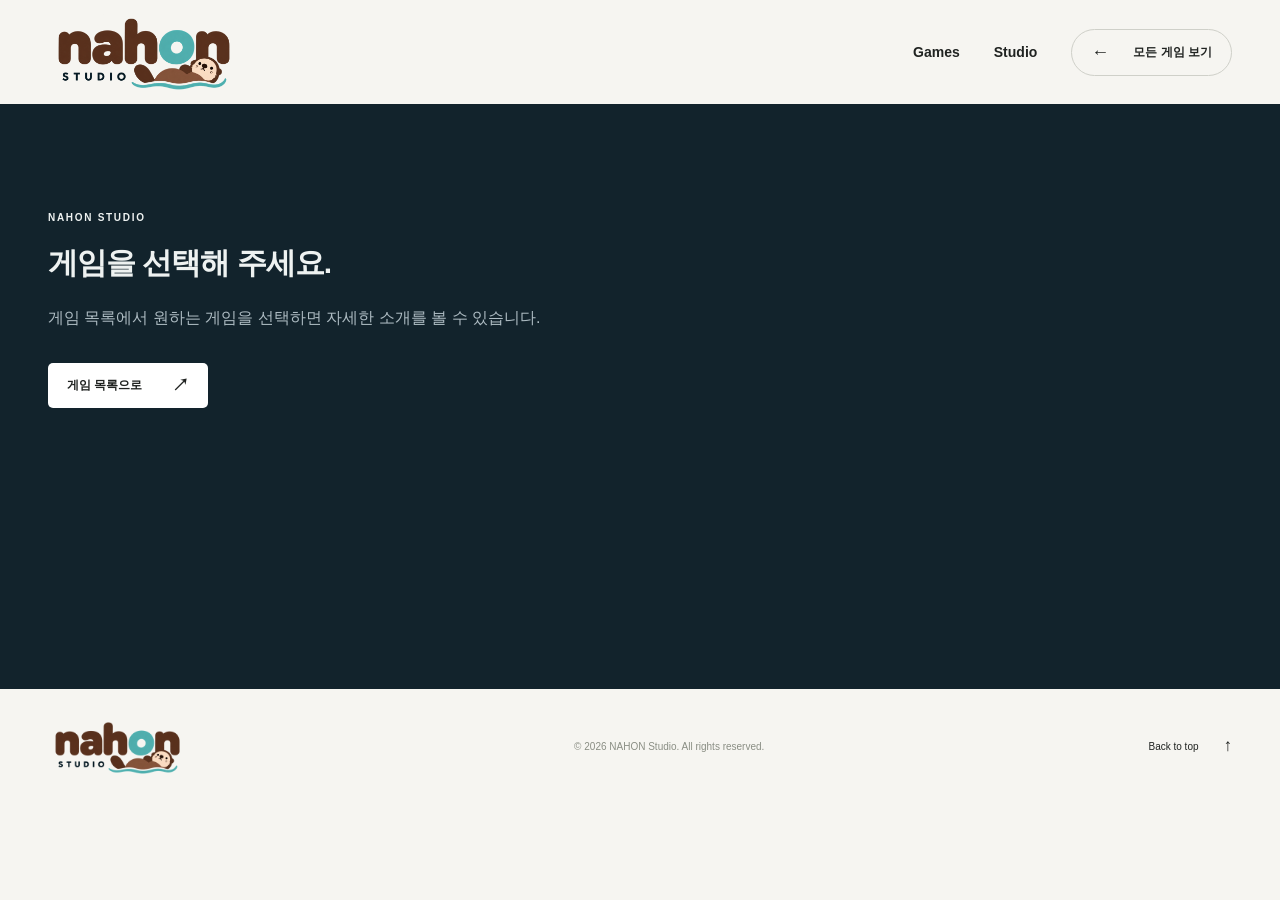
==== game.html @ 117a1206 "Add STOVE filter and color linked platform icons" ====
<!doctype html>
<html lang="ko">
<head>
  <meta charset="utf-8">
  <meta name="viewport" content="width=device-width, initial-scale=1">
  <meta name="theme-color" content="#12232c">
  <meta name="description" content="NAHON Studio 게임의 영상, 스크린샷과 자세한 소개를 만나보세요.">
  <meta property="og:type" content="website">
  <meta property="og:title" content="게임 소개 — NAHON Studio">
  <meta property="og:description" content="새로운 세계를 조금 더 가까이. NAHON Studio의 게임 이야기.">
  <title>게임 소개 — NAHON Studio</title>
  <link rel="icon" type="image/png" sizes="32x32" href="./assets/favicon-32.png">
  <link rel="icon" href="./assets/favicon.ico" sizes="any">
  <link rel="apple-touch-icon" sizes="180x180" href="./assets/apple-touch-icon.png">
  <link rel="stylesheet" href="./styles.css?v=e65cc29e">
  <link rel="stylesheet" href="./game.css">
  <script src="./shared.js?v=30408954" defer></script>
  <script src="./game.js" defer></script>
</head>
<body class="detail-page">
  <a class="skip-link" href="#game-content">게임 상세 소개로 건너뛰기</a>
  <header class="site-header wrap">
    <a class="brand" href="./index.html" aria-label="NAHON Studio 홈">
      <picture>
        <source srcset="./assets/nahon-a1-light.webp" type="image/webp">
        <img class="brand-logo" src="./assets/nahon-a1-light.png" alt="NAHON STUDIO" width="768" height="296" fetchpriority="high">
      </picture>
    </a>
    <nav aria-label="메인 메뉴"><a class="nav-link" href="./index.html#games">Games</a><a class="nav-link" href="./index.html#studio">Studio</a><a class="nav-explore" href="./index.html#games"><span aria-hidden="true">←</span> 모든 게임 보기</a></nav>
  </header>
  <main id="game-content" class="detail-main" aria-busy="true">
    <div class="wrap detail-loading" role="status">게임 이야기를 불러오는 중입니다.</div>
  </main>
  <noscript><p class="wrap content-error">게임 상세 소개를 보려면 JavaScript를 활성화해 주세요. <a href="./index.html">홈으로 돌아가기</a></p></noscript>
  <footer class="site-footer wrap">
    <a class="footer-brand" href="./index.html" aria-label="NAHON Studio 홈">
      <picture>
        <source srcset="./assets/nahon-a1-light.webp" type="image/webp">
        <img class="brand-logo" src="./assets/nahon-a1-light.png" alt="NAHON STUDIO" width="768" height="296" loading="lazy" decoding="async">
      </picture>
    </a>
    <p>© <span id="year">2026</span> NAHON Studio. All rights reserved.</p>
    <a class="back-top" href="#">Back to top <span aria-hidden="true">↑</span></a>
  </footer>
  <dialog id="lightbox" class="gallery" aria-labelledby="lightbox-title">
    <div class="gallery-top"><div><span class="eyebrow">SCREENSHOTS</span><h2 id="lightbox-title">게임 스크린샷</h2></div><button id="lightbox-close" class="round-button" type="button" aria-label="스크린샷 확대 닫기">✕</button></div>
    <div class="gallery-image-wrap"><img id="lightbox-image" alt=""></div>
    <div class="gallery-bottom"><p id="lightbox-caption"></p><div class="gallery-navigation"><button id="lightbox-prev" class="round-button" type="button" aria-label="이전 확대 이미지">←</button><span id="lightbox-count" aria-live="polite"></span><button id="lightbox-next" class="round-button" type="button" aria-label="다음 확대 이미지">→</button></div></div>
  </dialog>
</body>
</html>
---- styles.css ----
@charset "UTF-8";
:root {
  --paper:#f6f5f1;
  --ink:#202321;
  --muted:#747771;
  --orange:#e8562d;
  --line:#dedfd8;
  --font:Arial,"Apple SD Gothic Neo","Noto Sans KR","Malgun Gothic",sans-serif;
}

* {
  box-sizing:border-box;
}

html {
  scroll-behavior:smooth;
  scroll-padding-top:30px;
}

body {
  margin:0;
  background:var(--paper);
  color:var(--ink);
  font-family:var(--font);
  -webkit-font-smoothing:antialiased;
}

button,a {
  -webkit-tap-highlight-color:transparent;
}

button {
  font:inherit;
}

button,a {
  touch-action:manipulation;
}

a {
  color:inherit;
  text-decoration:none;
}

button {
  cursor:pointer;
}

button:disabled {
  cursor:default;
}

img {
  display:block;
  max-width:100%;
}

button:focus-visible,a:focus-visible,[tabindex]:focus-visible {
  outline:3px solid var(--orange);
  outline-offset:5px;
}

button:disabled {
  opacity:.4;
}

[hidden] {
  display:none!important;
}

.wrap {
  width:calc(100% - 96px);
  max-width:1440px;
  margin-inline:auto;
}

.sr-only {
  position:absolute;
  width:1px;
  height:1px;
  overflow:hidden;
  clip:rect(0,0,0,0);
  white-space:nowrap;
}

.skip-link {
  position:fixed;
  z-index:100;
  top:12px;
  left:12px;
  padding:12px;
  background:var(--ink);
  color:white;
  transform:translateY(-160%);
}

.skip-link:focus {
  transform:translateY(0);
}

.site-header {
  height:104px;
  display:flex;
  align-items:center;
  justify-content:space-between;
  border-bottom:1px solid var(--line);
}

.brand {
  display:inline-flex;
  align-items:center;
  flex-shrink:0;
}

.brand-logo {
  width:196px;
  height:auto;
}

.site-header nav {
  display:flex;
  align-items:center;
  gap:34px;
  font-size:14px;
  font-weight:600;
}

.nav-link {
  padding:12px 0;
}

.nav-link:hover {
  color:var(--orange);
}

.nav-explore {
  border:1px solid #cfd0c9;
  border-radius:30px;
  padding:12px 19px;
  display:flex;
  align-items:center;
  gap:24px;
  font-size:12px;
}

.nav-explore:hover {
  border-color:var(--ink);
  background:white;
}

.nav-explore span {
  font-size:18px;
}

.eyebrow {
  display:flex;
  align-items:center;
  gap:8px;
  font-size:10px;
  letter-spacing:1.7px;
  font-weight:700;
}

.orange-dot {
  display:inline-block;
  width:6px;
  height:6px;
  background:var(--orange);
  border-radius:50%;
  flex:none;
}

.slide-subtitle {
  display:inline-block;
  max-width:100%;
  font-size:.54em;
  font-weight:500;
  line-height:1.45;
  letter-spacing:-.02em;
  color:#d9e2e4;
}

.showcase {
  position:relative;
  margin-top:28px;
  border-radius:12px;
  overflow:hidden;
  background:#182e31;
  color:#fff;
  isolation:isolate;
}

#slide-announcement {
  top:0;
  left:0;
}

.slides {
  position:relative;
  min-height:560px;
  height:min(46vw,650px);
  touch-action:pan-y;
}

.slide {
  position:absolute;
  inset:0;
  opacity:0;
  visibility:hidden;
  transition:opacity .75s,visibility .75s;
  overflow:hidden;
}

.slide.active {
  opacity:1;
  visibility:visible;
  z-index:1;
}

.slide-art {
  position:absolute;
  inset:0;
  width:100%;
  height:100%;
  object-fit:cover;
  object-position:center;
  transition:transform 7s ease;
  transform:scale(1.025);
}

.slide.active .slide-art {
  transform:scale(1);
}

.slide--contain .slide-art {
  left:auto;
  right:0;
  width:66%;
  object-fit:contain;
  transform:none;
}

.slide--contain .slide-copy {
  width:38%;
  padding-right:24px;
}

.slide--contain:after {
  background:linear-gradient(90deg,#081922 6%,#081922ed 22%,transparent 44%),linear-gradient(0deg,#081922e6,transparent 24%);
}

.slide:after {
  content:"";
  position:absolute;
  inset:0;
  background:linear-gradient(90deg,rgba(6,17,22,.75),rgba(6,17,22,.12) 67%),linear-gradient(0deg,rgba(6,17,22,.85),transparent 38%);
  pointer-events:none;
}

.slide-copy {
  position:relative;
  z-index:1;
  padding:48px 96px 140px;
  max-width:820px;
}

.slide-title {
  margin:0;
  font-size:clamp(26px,2.5vw,38px);
  font-weight:800;
  letter-spacing:-1px;
  line-height:1.2;
  overflow-wrap:anywhere;
}

.slide-tagline {
  font-size:15px;
  font-weight:400;
  margin:21px 0 22px;
  letter-spacing:-.4px;
  line-height:1.6;
  color:#eee;
}

.hero-link {
  display:inline-flex;
  align-items:center;
  gap:30px;
  font-size:12px;
  font-weight:600;
  border-radius:5px;
  padding:14px 19px;
  background:#fff;
  color:var(--ink);
  transition:background .2s;
}

.hero-link:hover {
  background:#ffd5c8;
}

.hero-link span {
  font-size:17px;
  line-height:1;
}

.hero-demo {
  display:inline-block;
  margin-left:15px;
  font-size:10px;
  color:#e0e2df;
}

.carousel-arrow {
  position:absolute;
  z-index:3;
  top:calc(50% - 24px);
  width:48px;
  height:48px;
  padding:11px;
  border:1px solid #ffffff65;
  border-radius:50%;
  background:#0b1a23a6;
  color:#fff;
  display:grid;
  place-items:center;
  backdrop-filter:blur(8px);
  box-shadow:0 3px 14px #0002;
  transition:background .2s,border-color .2s;
}

.carousel-arrow:hover {
  background:#e8562de8;
  border-color:#ffac8f;
}

.carousel-arrow svg {
  width:24px;
  height:24px;
  fill:none;
  stroke:currentColor;
  stroke-width:1.8;
  stroke-linecap:round;
  stroke-linejoin:round;
}

.carousel-arrow-prev { left:20px; }
.carousel-arrow-next { right:20px; }

.hero-controls {
  position:absolute;
  z-index:2;
  left:96px;
  right:40px;
  bottom:25px;
  display:flex;
  align-items:center;
  justify-content:space-between;
  gap:24px;
}

.slide-tabs {
  position:relative;
  display:flex;
  flex:1;
  min-width:0;
  gap:10px;
  overflow-x:auto;
  overscroll-behavior-x:contain;
  scrollbar-width:thin;
  scrollbar-color:#ffffff55 transparent;
  padding:4px 2px 8px;
}

.slide-tab {
  color:#d3d7d7;
  background:none;
  border:0;
  border:1px solid #ffffff25;
  border-radius:5px;
  text-align:left;
  display:flex;
  align-items:center;
  gap:9px;
  padding:5px;
  flex:0 0 176px;
  min-width:0;
  font-size:10px;
  letter-spacing:.2px;
  line-height:1.4;
  background:#0a182170;
  outline-offset:-4px;
  transition:background .2s,border-color .2s;
}

.slide-tab.active {
  color:white;
  border-color:#ff784d;
  background:#ffffff16;
}

.slide-tab:hover {
  background:#ffffff20;
}

.slide-tab-preview {
  width:56px;
  height:40px;
  border-radius:2px;
  flex:none;
  object-fit:cover;
}

.slide-tab-copy {
  display:flex;
  flex-direction:column;
  min-width:0;
  gap:3px;
}

.slide-tab-number {
  font-size:9px;
  opacity:.65;
}

.slide-tab-title {
  overflow:hidden;
  text-overflow:ellipsis;
  white-space:nowrap;
}

.slide-actions {
  display:flex;
  align-items:center;
  gap:10px;
  flex:none;
}

.slide-actions .round-button {
  width:44px;
  height:44px;
}

.round-button {
  background:transparent;
  border:1px solid #ffffff50;
  border-radius:50%;
  width:36px;
  height:36px;
  color:inherit;
  display:inline-flex;
  align-items:center;
  justify-content:center;
  flex-shrink:0;
  font-size:18px;
  transition:background .2s;
}

.round-button:hover {
  background:#ffffff24;
}

.pause-button {
  border-color:transparent;
  font-size:13px;
}

.slide-count {
  font-size:10px;
  letter-spacing:1px;
  white-space:nowrap;
  margin:0 10px 0 0;
}

.count-divider {
  padding:0 11px;
  opacity:.45;
}

#slide-total {
  opacity:.5;
}

.loading-state {
  padding:100px 40px;
  color:#d4e0df;
  font-size:14px;
}

.platform-strip {
  display:flex;
  align-items:center;
  justify-content:space-between;
  padding:24px 0;
  border-bottom:1px solid var(--line);
}

.platform-strip>span {
  font-size:9px;
  letter-spacing:1.7px;
  color:#7c8078;
  font-weight:600;
}

.platform-strip>div {
  display:flex;
  align-items:center;
  gap:25px;
}

.platform-icon {
  width:19px;
  height:19px;
  flex:none;
}

.platform-name {
  display:inline-flex;
  align-items:center;
  gap:7px;
  white-space:nowrap;
}

.platform-strip .platform-name {
  font-size:12px;
  font-weight:600;
  color:#555c57;
}

.strip-divider {
  width:1px;
  height:14px;
  background:var(--line);
}

.games-section {
  padding:77px 0 86px;
}

.section-heading {
  display:flex;
  justify-content:space-between;
  align-items:flex-end;
  gap:20px;
  margin-bottom:24px;
}

.section-label {
  font-size:9px;
  letter-spacing:1.7px;
  margin-bottom:16px;
}

.label-line {
  width:32px;
  height:1px;
  background:#9c9f95;
  margin-left:6px;
}

.section-heading h2 {
  font-size:30px;
  letter-spacing:-1.3px;
  margin:0;
  line-height:1.35;
  font-weight:700;
}

.orange-text {
  color:var(--orange);
}

.filters {
  display:flex;
  flex-wrap:wrap;
  gap:5px;
  padding-bottom:2px;
}

.filter {
  border:0;
  background:none;
  padding:9px 16px;
  border-radius:30px;
  font-size:12px;
  color:#6d726c;
}

.filter.active {
  background:var(--ink);
  color:white;
}

.filter:hover:not(.active) {
  background:#e7e7e0;
}

.filter span {
  margin-left:5px;
  font-size:9px;
  opacity:.6;
}

.demo-note {
  font-size:11px;
  color:var(--muted);
  margin:0 0 21px;
  line-height:1.7;
}

.game-grid {
  display:grid;
  grid-template-columns:repeat(3,minmax(0,1fr));
  gap:28px;
}

.game-card {
  display:flex;
  flex-direction:column;
  min-width:0;
  scroll-margin-top:24px;
}

.game-cover {
  flex:none;
  display:block;
  position:relative;
  padding:0;
  width:100%;
  border:0;
  background:#dfe2d9;
  border-radius:8px;
  overflow:hidden;
  aspect-ratio:1.45;
  color:white;
  text-align:left;
}

.game-cover>img {
  width:100%;
  height:100%;
  object-fit:cover;
  transition:transform .65s;
}

.game-cover:hover>img {
  transform:scale(1.055);
}

.game-cover:after {
  content:"";
  position:absolute;
  inset:0;
  background:linear-gradient(0deg,#0005,transparent 40%);
}

.cover-badge {
  position:absolute;
  top:16px;
  left:16px;
  border:1px solid #ffffff45;
  border-radius:30px;
  padding:6px 10px;
  background:#152a3075;
  backdrop-filter:blur(8px);
  font-size:9px;
  z-index:1;
  letter-spacing:.25px;
}

.gallery-hint {
  position:absolute;
  bottom:16px;
  right:16px;
  display:flex;
  align-items:center;
  gap:8px;
  font-size:10px;
  z-index:1;
}

.gallery-hint svg {
  width:15px;
  height:15px;
}

.game-meta {
  margin-top:22px;
  display:flex;
  align-items:center;
  justify-content:space-between;
  gap:8px;
  font-size:9px;
  letter-spacing:1px;
  color:var(--muted);
}

.game-status {
  font-size:10px;
  letter-spacing:0;
  display:flex;
  align-items:center;
  gap:5px;
}

.game-status:before {
  content:"";
  width:4px;
  height:4px;
  border-radius:50%;
  background:#a2a99b;
}

.game-status.released:before {
  background:#468554;
}

.game-title {
  overflow-wrap:anywhere;
  font-size:25px;
  letter-spacing:-1px;
  font-weight:800;
  margin:11px 0 10px;
  line-height:1.15;
}

.game-description {
  font-size:12px;
  letter-spacing:-.15px;
  line-height:1.85;
  color:#73786e;
  margin:0;
  min-height:45px;
}

.game-platforms {
  display:flex;
  flex-wrap:wrap;
  align-items:center;
  gap:9px;
  margin-top:auto;
  padding:20px 0;
  border-bottom:1px solid var(--line);
}

.store-link {
  border:1px solid #d9dbd3;
  border-radius:5px;
  padding:8px 10px;
  display:inline-flex;
  align-items:center;
  gap:10px;
  font-size:10px;
  font-weight:600;
  background:#fafaf7;
  min-height:36px;
}

.store-link .platform-icon {
  width:16px;
  height:16px;
}

.game-platforms a[data-platform="stove"] .platform-icon {
  color:#f4542c;
}

.game-platforms a[data-platform="roblox"] .platform-icon {
  color:#335fff;
}

.game-platforms a[data-platform="steam"] .platform-icon {
  color:#1b6aa5;
}

.game-platforms a[data-platform="app-store"] .platform-icon {
  color:#1685e8;
}

.game-platforms a[data-platform="google-play"] .platform-icon {
  color:#1d9e62;
}

.store-link:hover {
  border-color:var(--ink);
  background:white;
}

.store-link.unavailable {
  color:#686e64;
  background:transparent;
}

.store-link small {
  font-size:8px;
  font-weight:400;
  color:#8a8e85;
}

.store-arrow {
  font-size:13px;
}

.empty-state,.content-error {
  grid-column:1/-1;
  padding:35px;
  border:1px solid var(--line);
  font-size:14px;
  line-height:1.8;
}

.content-error button {
  border:0;
  background:var(--ink);
  color:white;
  padding:7px 12px;
  margin:8px;
  border-radius:4px;
}

.partial-error {
  margin-top:28px;
  font-size:12px;
}

.studio-section {
  background:#eeeee7;
  overflow:hidden;
  border-top:1px solid #e3e4db;
}

.studio-inner {
  display:grid;
  grid-template-columns:1.2fr 1fr;
  gap:50px;
  padding-top:68px;
}

.studio-title-block .section-label {
  margin-bottom:26px;
}

.studio-title-block .orange-dot {
  margin-left:6px;
}

.studio-title-block h2 {
  font-size:clamp(27px,3vw,43px);
  font-weight:600;
  line-height:1.5;
  letter-spacing:-1.7px;
  margin:0;
}

.studio-copy {
  padding:33px 0 0 20px;
}

.studio-copy p {
  font-size:13px;
  line-height:1.9;
  color:#747a70;
  margin:0 0 19px;
  letter-spacing:-.2px;
}

.studio-copy p:first-child {
  font-size:15px;
  color:#333a32;
}

.text-link {
  display:inline-flex;
  align-items:center;
  gap:35px;
  font-size:12px;
  font-weight:600;
  padding:8px 0;
  border-bottom:1px solid #a5aa9c;
}

.text-link:hover {
  color:var(--orange);
}

.text-link span {
  font-size:18px;
}

.studio-wordmark {
  font-size:clamp(70px,15.1vw,228px);
  font-weight:900;
  letter-spacing:-.065em;
  line-height:1.1;
  color:#d9dcd0;
  padding-top:42px;
  padding-bottom:0;
  white-space:nowrap;
  display:flex;
  justify-content:space-between;
  align-items:center;
}

.studio-wordmark span {
  font-size:.75em;
  line-height:1;
  color:#d2d6c8;
  font-weight:400;
}

.site-footer {
  display:flex;
  justify-content:space-between;
  align-items:center;
  gap:20px;
  padding-top:30px;
  padding-bottom:30px;
}

.footer-brand {
  display:inline-flex;
  align-items:center;
  flex-shrink:0;
}

.footer-brand .brand-logo {
  width:142px;
}

.site-footer p {
  color:#8a8e84;
  font-size:10px;
  margin:0;
}

.back-top {
  font-size:10px;
  display:flex;
  align-items:center;
  gap:25px;
}

.back-top span {
  font-size:17px;
}

.gallery {
  width:min(1100px,calc(100% - 40px));
  max-height:94dvh;
  padding:23px;
  background:#151b1a;
  color:white;
  border:1px solid #ffffff25;
  border-radius:12px;
  overflow:auto;
}

.gallery::backdrop {
  background:#07100ee8;
  backdrop-filter:blur(8px);
}

.gallery-top {
  display:flex;
  align-items:center;
  justify-content:space-between;
  margin-bottom:20px;
  gap:20px;
}

.gallery-top .eyebrow {
  color:#a1aca4;
  font-size:9px;
}

.gallery-top h2 {
  font-size:22px;
  margin:7px 0 0;
  letter-spacing:-.5px;
}

.gallery-image-wrap {
  background:#0c1110;
  display:flex;
  align-items:center;
  justify-content:center;
  min-height:150px;
}

.gallery-image-wrap img {
  width:100%;
  max-height:66dvh;
  object-fit:contain;
}

.gallery-bottom {
  display:flex;
  align-items:center;
  justify-content:space-between;
  gap:15px;
  margin-top:15px;
}

.gallery-bottom p {
  font-size:12px;
  color:#bac2be;
  line-height:1.6;
  margin:0;
}

.gallery-navigation {
  display:flex;
  align-items:center;
  gap:18px;
  flex-shrink:0;
}

.gallery-navigation>span {
  font-size:11px;
  color:#c3cfc7;
}

.gallery .round-button {
  width:34px;
  height:34px;
}

.body-dialog-open {
  overflow:hidden;
}

@media(min-width:1600px) {
  .slides {
    height:650px;
  }
  .slide-copy {
    padding-top:60px;
  }
}

@media(max-width:1100px) {
  .wrap {
    width:calc(100% - 64px);
  }
  .slides {
    min-height:510px;
  }
  .slide-copy {
    padding:36px 84px 130px;
  }
  .hero-controls {
    left:84px;
    right:28px;
    gap:20px;
  }
  .slide-tabs {
    gap:8px;
  }
  .slide-tab-title {
    font-size:9px;
  }
  .slide-actions {
    gap:7px;
  }
  .game-grid {
    gap:22px;
  }
  .game-title {
    overflow-wrap:anywhere;
    font-size:21px;
  }
  .game-platforms {
    gap:7px;
  }
  .store-link {
    padding:8px;
  }
  .game-meta {
    font-size:8px;
    letter-spacing:.4px;
  }
  .section-heading h2 {
    font-size:27px;
  }
  .hero-demo {
    display:block;
    margin:14px 0 0;
  }
  .studio-inner {
    gap:20px;
  }
}

@media(max-width:800px) {
  .site-header {
    height:86px;
  }
  .brand-logo {
    width:176px;
  }
  .site-header nav {
    gap:24px;
  }
  .nav-explore {
    display:none;
  }
  .showcase {
    margin-top:24px;
    --banner-image-height:calc((100vw - 64px) * .5625);
  }
  .slides {
    min-height:0;
    height:calc(var(--banner-image-height) + 400px);
  }
  .slide-art,
  .slide--contain .slide-art {
    left:0;
    width:100%;
    height:var(--banner-image-height);
    object-fit:contain;
    transform:none;
  }
  .slide-copy,
  .slide--contain .slide-copy {
    position:absolute;
    left:0;
    right:0;
    top:calc(var(--banner-image-height) + 20px);
    width:auto;
    max-width:none;
    padding:0 28px;
  }
  .slide-title {
    font-size:clamp(22px,4vw,30px);
  }
  .slide:after,
  .slide--contain:after {
    background:linear-gradient(0deg,#081922 400px,transparent calc(400px + 40px));
  }
  .carousel-arrow {
    top:calc(var(--banner-image-height) / 2 - 24px);
  }
  .hero-controls {
    gap:10px;
    flex-direction:column;
    align-items:stretch;
    left:28px;
    right:28px;
    bottom:18px;
  }
  .slide-tabs {
    order:2;
    flex:none;
  }
  .slide-actions {
    align-self:flex-end;
  }
  .slide-tab {
    padding:5px;
  }
  .slide-tab-title {
    font-size:9px;
  }
  .slide-tagline {
    font-size:13px;
    margin:12px 0 16px;
  }
  .hero-demo {
    display:inline-block;
    margin-left:12px;
  }
  .platform-strip>span {
    font-size:8px;
    letter-spacing:1px;
  }
  .platform-strip>div {
    gap:16px;
  }
  .platform-strip .platform-name {
    font-size:10px;
    gap:5px;
  }
  .platform-icon {
    width:17px;
    height:17px;
  }
  .section-heading {
    align-items:flex-start;
    flex-direction:column;
    gap:20px;
  }
  .games-section {
    padding:55px 0 60px;
  }
  .game-grid {
    grid-template-columns:repeat(2,minmax(0,1fr));
    gap:36px 22px;
  }
  .game-description {
    min-height:45px;
  }
  .game-title {
    overflow-wrap:anywhere;
    font-size:23px;
  }
  .game-cover {
    aspect-ratio:1.4;
  }
  .studio-inner {
    padding-top:48px;
    grid-template-columns:1fr 1fr;
    gap:30px;
  }
  .studio-title-block h2 {
    font-size:28px;
    letter-spacing:-1.3px;
  }
  .studio-copy {
    padding:33px 0 0;
  }
  .studio-copy p {
    font-size:11px;
  }
  .studio-copy p:first-child {
    font-size:13px;
  }
  .site-footer {
    flex-wrap:wrap;
  }
  .site-footer p {
    order:3;
    width:100%;
  }
  .studio-wordmark {
    padding-top:30px;
  }
}

@media(max-width:540px) {
  .wrap {
    width:calc(100% - 40px);
  }
  .site-header {
    height:78px;
  }
  .brand-logo {
    width:154px;
  }
  .site-header nav {
    gap:22px;
    font-size:12px;
  }
  .eyebrow {
    font-size:8px;
    letter-spacing:1.4px;
  }
  .showcase {
    margin-top:22px;
    border-radius:8px;
    --banner-image-height:calc((100vw - 40px) * .5625);
  }
  .slide-copy,
  .slide--contain .slide-copy {
    padding:0 26px;
  }
  .slide-tagline {
    font-size:12px;
    margin:14px 0 17px;
    word-break:keep-all;
    overflow-wrap:anywhere;
  }
  .hero-link {
    font-size:11px;
    padding:12px 15px;
    gap:20px;
    min-height:44px;
  }
  .hero-demo {
    font-size:8px;
    margin-left:10px;
  }
  .slide-art {
    object-position:center;
  }
  .carousel-arrow {
    top:calc(var(--banner-image-height) / 2 - 22px);
    width:44px;
    height:44px;
    padding:9px;
  }
  .carousel-arrow-prev { left:12px; }
  .carousel-arrow-next { right:12px; }
  .hero-controls {
    left:20px;
    right:20px;
    bottom:14px;
    gap:10px;
  }
  .slide-tabs {
    gap:8px;
    padding:3px 2px 7px;
  }
  .slide-tab {
    position:relative;
    flex:0 0 96px;
    height:58px;
    padding:2px;
    gap:0;
    background:#0a1821;
  }
  .slide-tab-preview {
    width:100%;
    height:100%;
  }
  .slide-tab-copy {
    position:absolute;
    bottom:4px;
    left:4px;
    background:#061116cc;
    padding:2px 5px;
    border-radius:2px;
  }
  .slide-tab-title {
    display:none;
  }
  .slide-tab-number {
    font-size:9px;
    opacity:1;
  }
  .slide-actions .round-button {
    width:44px;
    height:44px;
  }
  .slide-count {
    font-size:9px;
  }
  .platform-strip {
    padding:19px 0;
    gap:12px;
    flex-direction:column;
    align-items:flex-start;
  }
  .platform-strip>span {
    font-size:7px;
    line-height:1.6;
    max-width:none;
    letter-spacing:.7px;
  }
  .platform-strip>div {
    gap:12px;
    flex-wrap:wrap;
  }
  .platform-strip .platform-name {
    font-size:9px;
    gap:4px;
  }
  .platform-strip .platform-icon {
    width:15px;
    height:15px;
  }
  .strip-divider {
    display:none;
  }
  .section-heading h2 {
    font-size:27px;
    letter-spacing:-1.4px;
  }
  .section-label {
    font-size:8px;
    margin-bottom:12px;
  }
  .section-heading {
    gap:18px;
    margin-bottom:20px;
  }
  .filters {
    gap:7px;
  }
  .filter {
    font-size:11px;
    padding:9px 15px;
  }
  .demo-note {
    font-size:10px;
    max-width:280px;
    line-height:1.7;
  }
  .game-grid {
    grid-template-columns:1fr;
    gap:40px;
  }
  .game-cover {
    aspect-ratio:1.5;
  }
  .game-meta {
    font-size:9px;
    margin-top:18px;
  }
  .game-title {
    overflow-wrap:anywhere;
    font-size:26px;
  }
  .game-description {
    font-size:12px;
    min-height:0;
  }
  .game-platforms {
    margin-top:18px;
    padding-top:16px;
    gap:9px;
  }
  .store-link {
    padding:9px 12px;
  }
  .studio-inner {
    grid-template-columns:1fr;
    gap:22px;
    padding-top:40px;
  }
  .studio-title-block h2 {
    font-size:30px;
  }
  .studio-title-block .section-label {
    margin-bottom:20px;
  }
  .studio-copy {
    padding:0;
  }
  .studio-copy p {
    font-size:12px;
  }
  .studio-copy p:first-child {
    font-size:14px;
    margin-bottom:16px;
  }
  .studio-wordmark {
    font-size:16vw;
    letter-spacing:-.07em;
    padding-top:32px;
    padding-bottom:5px;
  }
  .site-footer {
    padding-top:25px;
    padding-bottom:25px;
  }
  .site-footer p {
    font-size:9px;
  }
  .gallery {
    width:calc(100% - 20px);
    padding:16px;
    border-radius:8px;
  }
  .gallery-top h2 {
    font-size:20px;
  }
  .gallery-bottom {
    align-items:flex-start;
  }
  .gallery-bottom p {
    font-size:10px;
  }
  .gallery-navigation {
    gap:9px;
  }
  .gallery .round-button {
    width:30px;
    height:30px;
  }
  .gallery-navigation>span {
    font-size:9px;
  }
}

@media(prefers-reduced-motion:reduce) {
  html {
    scroll-behavior:auto;
  }
  *,*:before,*:after {
    animation:none!important;
    transition:none!important;
  }
  .slide-art {
    transform:none!important;
  }
}
---- game.css ----
.detail-page { background: #f6f5f1; }
.detail-main { background: #12232c; color: #eef2f1; min-height: 65vh; padding: 28px 0 72px; }
.detail-page .site-header { border-bottom: 0; }
.detail-loading, .detail-error { padding-block: 80px; min-height: 400px; }
.detail-error h1 { font-size: 30px; letter-spacing: -1px; }
.detail-error p { color: #adbbc2; line-height: 1.8; margin-bottom: 30px; }
.breadcrumbs { display: flex; align-items: center; flex-wrap: wrap; gap: 12px; font-size: 11px; color: #a5b5bb; margin: 0 0 32px; }
.breadcrumbs a:hover { color: #fff; }
.breadcrumbs span:last-child { color: #d7e0e2; }
.detail-heading { display: flex; align-items: end; justify-content: space-between; gap: 20px; margin-bottom: 25px; }
.detail-heading .eyebrow { color: #b7c7cb; margin-bottom: 13px; font-size: 9px; }
.detail-heading h1 { font-size: clamp(32px, 3.5vw, 54px); letter-spacing: -1.9px; line-height: 1.1; margin: 0; overflow-wrap: anywhere; }
.detail-heading .sample-label { padding: 7px 11px; border: 1px solid #45606a; border-radius: 4px; color: #c0ced3; font-size: 10px; white-space: nowrap; }
.product-layout { display: grid; grid-template-columns: minmax(0, 2.16fr) minmax(280px, 1fr); gap: 28px; align-items: start; }
.media-browser { min-width: 0; }
.media-stage { position: relative; width: 100%; aspect-ratio: 16 / 9; min-height: 200px; background: #070f14; overflow: hidden; border-radius: 5px; }
.media-stage > button, .media-stage > iframe { width: 100%; height: 100%; position: absolute; inset: 0; padding: 0; border: 0; }
.media-image-button { background: #070f14; color: #fff; }
.media-image-button img { width: 100%; height: 100%; object-fit: contain; }
.media-enlarge { position: absolute; bottom: 15px; right: 16px; border: 1px solid #ffffff40; background: #10202cbf; padding: 8px 11px; border-radius: 4px; font-size: 11px; opacity: .85; }
.media-image-button:hover .media-enlarge { background: #e8562d; opacity: 1; }
.video-poster { color: #fff; background: #070f14; }
.video-poster > img { width: 100%; height: 100%; object-fit: cover; opacity: .57; }
.video-play { position: absolute; inset: 0; display: flex; align-items: center; justify-content: center; flex-direction: column; gap: 15px; text-shadow: 0 1px 10px #000; }
.video-play-symbol { display: grid; place-items: center; padding-left: 4px; width: 68px; height: 68px; background: var(--orange); border-radius: 50%; font-size: 23px; transition: transform .2s; }
.video-poster:hover .video-play-symbol { transform: scale(1.08); }
.video-play strong { font-size: 16px; }
.video-play small { font-size: 10px; color: #d0dfe1; }
.media-toolbar { min-height: 53px; display: flex; align-items: center; justify-content: space-between; gap: 16px; padding: 10px 0; }
.media-caption { margin: 0; font-size: 11px; color: #a7bbc4; line-height: 1.6; }
.media-controls { display: flex; align-items: center; gap: 12px; flex-shrink: 0; }
.media-controls .round-button { width: 30px; height: 30px; border-color: #49606a; font-size: 16px; }
.media-controls span { font-size: 10px; color: #a9bfc7; letter-spacing: 1px; }
.media-thumbnails { display: flex; overflow-x: auto; gap: 10px; padding: 3px 3px 10px; scrollbar-width: thin; scrollbar-color: #56727c #1b303b; scroll-behavior: smooth; }
.media-thumbnail { position: relative; width: 126px; flex: 0 0 126px; aspect-ratio: 16/9; border: 2px solid transparent; border-radius: 3px; padding: 0; overflow: hidden; background: #0a151d; opacity: .6; color: #fff; }
.media-thumbnail.active { border-color: #f7794f; opacity: 1; }
.media-thumbnail:hover { opacity: 1; }
.media-thumbnail img { height: 100%; width: 100%; object-fit: cover; }
.thumbnail-mark { position: absolute; bottom: 3px; left: 4px; background: #09151ad9; padding: 3px 5px; font-size: 8px; border-radius: 2px; }
.thumbnail-play { position: absolute; inset: 0; display: grid; place-items: center; background: #07101740; font-size: 23px; }
.youtube-link { display: inline-flex; align-items: center; gap: 8px; color: #b8c9d2; font-size: 11px; margin: 10px 0 0; line-height: 1.7; text-decoration: underline; text-underline-offset: 4px; }
.youtube-link:hover { color: #fff; }
.media-help { font-size: 10px; color: #8ba0aa; margin: 10px 0 0; line-height: 1.7; }
.product-summary { min-width: 0; }
.summary-cover { width: 100%; aspect-ratio: 2.14; object-fit: cover; border-radius: 4px; }
.summary-tagline { font-size: 18px; font-weight: 600; line-height: 1.55; letter-spacing: -.6px; margin: 20px 0 10px; word-break: keep-all; overflow-wrap: anywhere; }
.summary-description { font-size: 12px; line-height: 1.9; color: #abbec6; margin: 0 0 23px; }
.game-facts { margin: 0; display: grid; grid-template-columns: 66px minmax(0, 1fr); gap: 10px 12px; font-size: 11px; line-height: 1.7; }
.game-facts dt { color: #8ca6b2; }
.game-facts dd { margin: 0; color: #cedce1; }
.detail-tags { display: flex; flex-wrap: wrap; gap: 6px; margin-top: 21px; }
.detail-tag { border: 1px solid #344f5d; color: #acc4cf; background: #1c3440; padding: 6px 9px; font-size: 9px; border-radius: 3px; }
.product-stores { margin-top: 24px; border-top: 1px solid #304751; padding-top: 19px; }
.product-stores h2 { font-size: 11px; font-weight: 500; color: #bed0d7; margin: 0 0 11px; }
.detail-store-list { display: grid; gap: 8px; }
.detail-store-list .store-link { display: flex; justify-content: space-between; padding: 12px 14px; border-color: #587382; background: #24414f; color: #ecf3f5; font-size: 12px; }
.detail-store-list a.store-link:first-child { background: #e8562d; border-color: #e8562d; }
.detail-store-list a.store-link:hover { background: #f16b44; border-color: #f16b44; }
.detail-store-list .store-link.unavailable { background: #1b303b; color: #b8cbd3; border-color: #344f5e; }
.detail-store-list .store-link small { color: #a1b5bf; font-size: 10px; }
.detail-demo-note { margin: 19px 0 0; padding-top: 14px; border-top: 1px solid #304751; color: #96acb6; font-size: 10px; line-height: 1.8; }
.detail-bottom { display: grid; grid-template-columns: minmax(0, 2.16fr) minmax(280px, 1fr); gap: 28px; padding-top: 49px; }
.about-game h2, .detail-more h2 { font-size: 20px; font-weight: 600; letter-spacing: -.6px; margin: 0 0 23px; padding-bottom: 15px; border-bottom: 1px solid #36515d; }
.about-game h2 span { font-size: 9px; letter-spacing: 1.5px; color: #7f9eaa; margin-left: 15px; font-weight: 400; }
.about-game > p { font-size: 14px; line-height: 2; color: #b3c6ce; white-space: pre-line; margin: 0 0 20px; }
.about-game h3 { font-size: 16px; font-weight: 600; margin: 32px 0 18px; }
.feature-list { list-style: none; padding: 0; margin: 0; display: grid; gap: 14px; }
.feature-list li { position: relative; padding-left: 20px; color: #b5c7cf; font-size: 13px; line-height: 1.8; }
.feature-list li:before { content: "↗"; color: #f07951; position: absolute; left: 0; }
.detail-more { padding: 22px; background: #1a303b; border-radius: 5px; align-self: start; }
.detail-more h2 { font-size: 14px; margin-bottom: 17px; padding-bottom: 13px; }
.related-game { display: flex; align-items: center; gap: 12px; margin: 0 0 15px; }
.related-game img { width: 88px; height: 55px; object-fit: cover; border-radius: 3px; }
.related-game strong { display: block; font-size: 11px; line-height: 1.5; }
.related-game small { display: block; color: #9bb3be; font-size: 8px; margin-top: 5px; line-height: 1.5; }
.related-game:hover strong { color: #ff966f; }
.detail-all-games { display: inline-block; font-size: 11px; color: #afc4cf; padding-top: 5px; }
.detail-all-games:hover { color: white; }
.detail-page .gallery { width: min(1280px, calc(100% - 40px)); }
.detail-page .gallery-image-wrap { touch-action: pan-y; }
.game-title a:hover { color: var(--orange); }
@media (max-width: 1100px) {
  .product-layout, .detail-bottom { grid-template-columns: minmax(0, 1.7fr) minmax(255px, 1fr); gap: 23px; }
  .summary-tagline { font-size: 16px; margin-top: 16px; }
  .summary-description { font-size: 11px; }
  .media-thumbnail { width: 105px; flex-basis: 105px; }
}
@media (max-width: 800px) {
  .detail-main { padding-top: 24px; }
  .product-layout, .detail-bottom { grid-template-columns: minmax(0, 1fr); gap: 30px; }
  .detail-heading h1 { font-size: 38px; }
  .summary-cover { display: none; }
  .summary-tagline { margin-top: 0; font-size: 21px; }
  .summary-description { font-size: 13px; max-width: 600px; }
  .game-facts { grid-template-columns: 75px minmax(0, 1fr); font-size: 12px; }
  .detail-store-list { grid-template-columns: repeat(auto-fit, minmax(170px, 1fr)); }
  .detail-demo-note { margin-top: 16px; }
  .detail-bottom { padding-top: 40px; }
  .detail-more { max-width: 500px; }
}
@media (max-width: 540px) {
  .detail-main { padding-top: 21px; padding-bottom: 45px; }
  .breadcrumbs { font-size: 10px; gap: 9px; margin-bottom: 24px; }
  .detail-heading { align-items: flex-start; flex-direction: column; gap: 13px; margin-bottom: 20px; }
  .detail-heading h1 { font-size: 32px; letter-spacing: -1.3px; }
  .detail-heading .eyebrow { font-size: 8px; margin-bottom: 10px; }
  .detail-heading .sample-label { font-size: 8px; padding: 5px 8px; }
  .media-thumbnail { width: 95px; flex-basis: 95px; }
  .media-thumbnails { gap: 7px; }
  .media-toolbar { gap: 10px; align-items: center; padding-block: 12px; }
  .media-caption { font-size: 10px; }
  .media-controls { gap: 7px; }
  .media-controls span { font-size: 9px; letter-spacing: 0; }
  .media-controls .round-button { width: 30px; height: 30px; }
  .media-enlarge { font-size: 9px; right: 10px; bottom: 10px; padding: 6px 8px; }
  .video-play-symbol { width: 49px; height: 49px; font-size: 17px; }
  .video-play strong { font-size: 13px; }
  .summary-tagline { font-size: 20px; }
  .summary-description { font-size: 12px; }
  .detail-store-list { grid-template-columns: 1fr; }
  .about-game h2 { font-size: 19px; }
  .about-game > p { font-size: 13px; }
  .feature-list li { font-size: 12px; }
  .detail-page .gallery { width: calc(100% - 20px); }
}
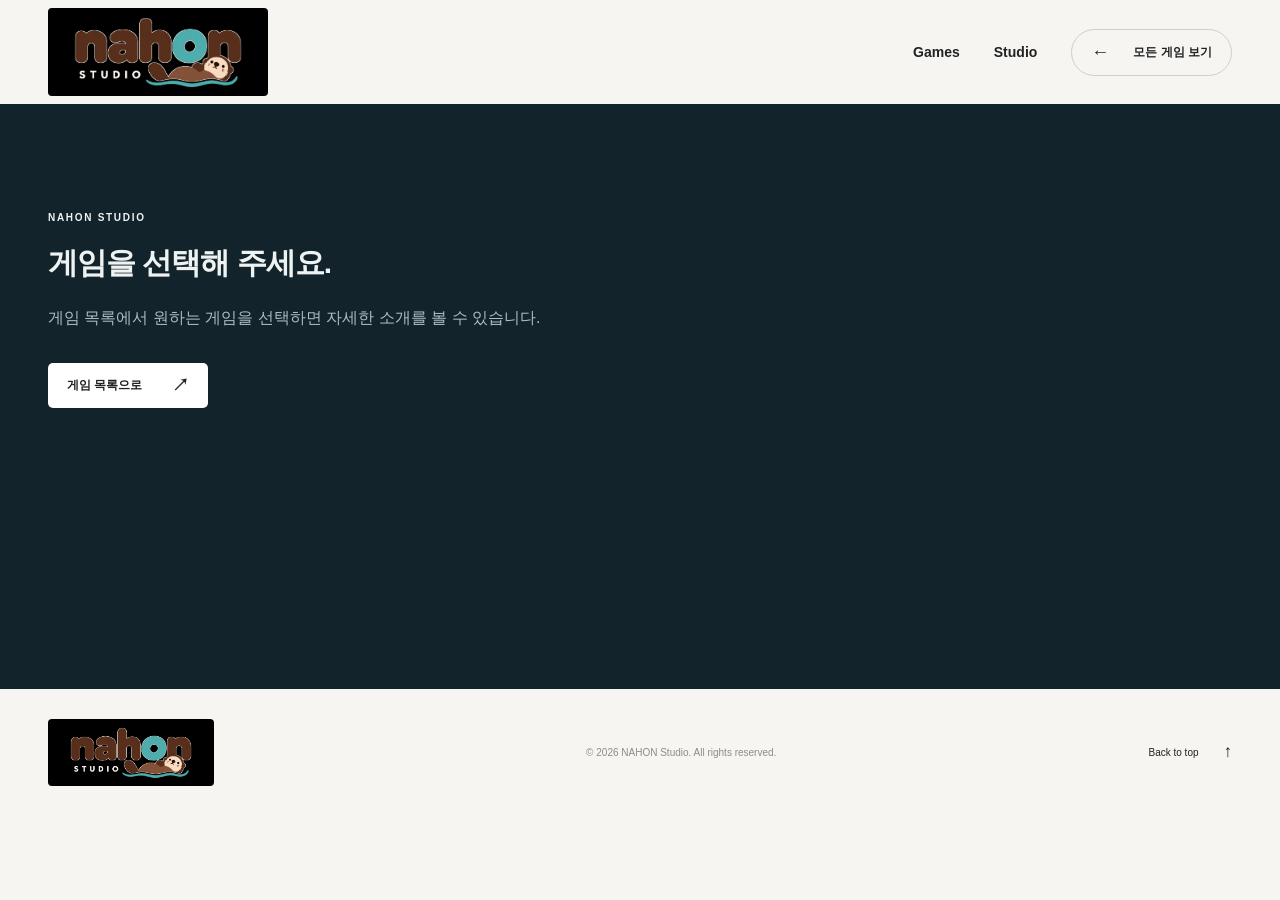
==== commit f95223ba: "Use the new NAHON Studio otter logo on solid black" ====
--- a/game.html
+++ b/game.html
@@ -12,7 +12,7 @@
   <link rel="icon" type="image/png" sizes="32x32" href="./assets/favicon-32.png">
   <link rel="icon" href="./assets/favicon.ico" sizes="any">
   <link rel="apple-touch-icon" sizes="180x180" href="./assets/apple-touch-icon.png">
-  <link rel="stylesheet" href="./styles.css?v=e65cc29e">
+  <link rel="stylesheet" href="./styles.css?v=695bfd21">
   <link rel="stylesheet" href="./game.css">
   <script src="./shared.js?v=30408954" defer></script>
   <script src="./game.js" defer></script>
@@ -22,8 +22,8 @@
   <header class="site-header wrap">
     <a class="brand" href="./index.html" aria-label="NAHON Studio 홈">
       <picture>
-        <source srcset="./assets/nahon-a1-light.webp" type="image/webp">
-        <img class="brand-logo" src="./assets/nahon-a1-light.png" alt="NAHON STUDIO" width="768" height="296" fetchpriority="high">
+        <source srcset="./assets/nahon-studio-otter.webp" type="image/webp">
+        <img class="brand-logo" src="./assets/nahon-studio-otter.png" alt="NAHON STUDIO" width="2022" height="778" fetchpriority="high">
       </picture>
     </a>
     <nav aria-label="메인 메뉴"><a class="nav-link" href="./index.html#games">Games</a><a class="nav-link" href="./index.html#studio">Studio</a><a class="nav-explore" href="./index.html#games"><span aria-hidden="true">←</span> 모든 게임 보기</a></nav>
@@ -35,8 +35,8 @@
   <footer class="site-footer wrap">
     <a class="footer-brand" href="./index.html" aria-label="NAHON Studio 홈">
       <picture>
-        <source srcset="./assets/nahon-a1-light.webp" type="image/webp">
-        <img class="brand-logo" src="./assets/nahon-a1-light.png" alt="NAHON STUDIO" width="768" height="296" loading="lazy" decoding="async">
+        <source srcset="./assets/nahon-studio-otter.webp" type="image/webp">
+        <img class="brand-logo" src="./assets/nahon-studio-otter.png" alt="NAHON STUDIO" width="2022" height="778" loading="lazy" decoding="async">
       </picture>
     </a>
     <p>© <span id="year">2026</span> NAHON Studio. All rights reserved.</p>
--- a/styles.css
+++ b/styles.css
@@ -110,6 +110,13 @@
   display:inline-flex;
   align-items:center;
   flex-shrink:0;
+}
+
+.brand,
+.footer-brand {
+  background:#000;
+  padding:6px 12px;
+  border-radius:4px;
 }
 
 .brand-logo {
@@ -1092,6 +1099,10 @@
 }
 
 @media(max-width:800px) {
+  /* The image contains a title and gameplay; the bottom buttons and swipe remain available. */
+  .showcase:has(#slide-magical-toy-match.active) .carousel-arrow {
+    display:none;
+  }
   .site-header {
     height:86px;
   }
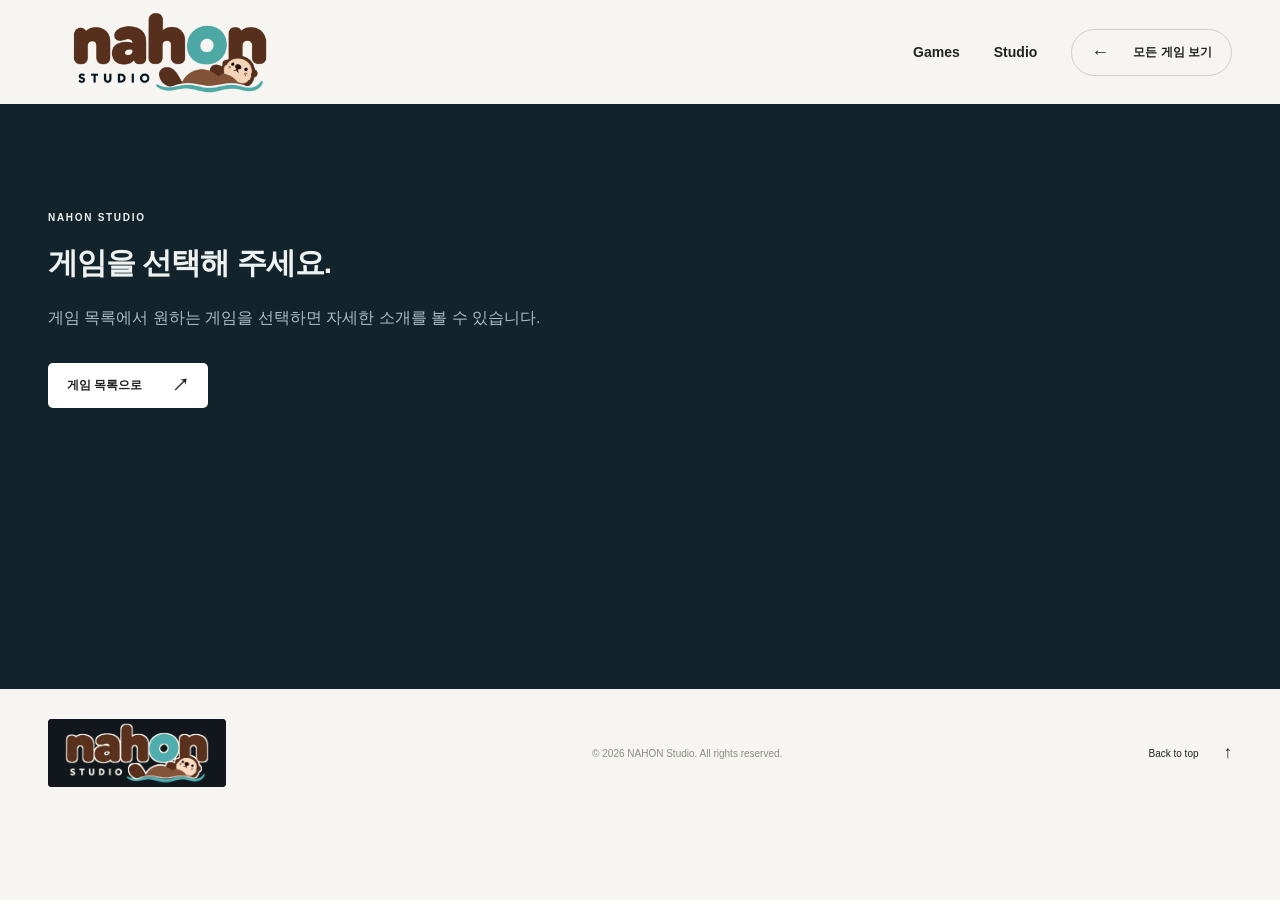
==== commit 7239730d: "Use animated studio logos for light and dark backgrounds" ====
--- a/game.html
+++ b/game.html
@@ -12,18 +12,18 @@
   <link rel="icon" type="image/png" sizes="32x32" href="./assets/favicon-32.png">
   <link rel="icon" href="./assets/favicon.ico" sizes="any">
   <link rel="apple-touch-icon" sizes="180x180" href="./assets/apple-touch-icon.png">
-  <link rel="stylesheet" href="./styles.css?v=695bfd21">
+  <link rel="stylesheet" href="./styles.css?v=a5dda69d">
   <link rel="stylesheet" href="./game.css">
-  <script src="./shared.js?v=30408954" defer></script>
-  <script src="./game.js" defer></script>
+  <script src="./shared.js?v=4b5f6a02" defer></script>
+  <script src="./game.js?v=55f549dc" defer></script>
 </head>
 <body class="detail-page">
   <a class="skip-link" href="#game-content">게임 상세 소개로 건너뛰기</a>
   <header class="site-header wrap">
     <a class="brand" href="./index.html" aria-label="NAHON Studio 홈">
       <picture>
-        <source srcset="./assets/nahon-studio-otter.webp" type="image/webp">
-        <img class="brand-logo" src="./assets/nahon-studio-otter.png" alt="NAHON STUDIO" width="2022" height="778" fetchpriority="high">
+        <source srcset="./assets/nahon-a1-light-still.png" media="(prefers-reduced-motion: reduce)">
+        <img class="brand-logo" src="./assets/nahon-a1-light-loop.gif" alt="NAHON STUDIO" width="800" height="450" fetchpriority="high">
       </picture>
     </a>
     <nav aria-label="메인 메뉴"><a class="nav-link" href="./index.html#games">Games</a><a class="nav-link" href="./index.html#studio">Studio</a><a class="nav-explore" href="./index.html#games"><span aria-hidden="true">←</span> 모든 게임 보기</a></nav>
@@ -35,8 +35,8 @@
   <footer class="site-footer wrap">
     <a class="footer-brand" href="./index.html" aria-label="NAHON Studio 홈">
       <picture>
-        <source srcset="./assets/nahon-studio-otter.webp" type="image/webp">
-        <img class="brand-logo" src="./assets/nahon-studio-otter.png" alt="NAHON STUDIO" width="2022" height="778" loading="lazy" decoding="async">
+        <source srcset="./assets/nahon-a1-dark-still.png" media="(prefers-reduced-motion: reduce)">
+        <img class="brand-logo" src="./assets/nahon-a1-dark-loop.gif" alt="NAHON STUDIO" width="800" height="450" loading="lazy" decoding="async">
       </picture>
     </a>
     <p>© <span id="year">2026</span> NAHON Studio. All rights reserved.</p>
--- a/styles.css
+++ b/styles.css
@@ -114,14 +114,25 @@
 
 .brand,
 .footer-brand {
-  background:#000;
-  padding:6px 12px;
   border-radius:4px;
+  overflow:hidden;
+}
+
+.brand .brand-logo {
+  mix-blend-mode:multiply;
+}
+
+.footer-brand {
+  background:#11171c;
 }
 
 .brand-logo {
-  width:196px;
-  height:auto;
+  --brand-width:244px;
+  width:var(--brand-width);
+  height:calc(var(--brand-width) / 2.6);
+  /* Trim the source canvas padding while keeping the entire moving logo visible. */
+  object-fit:cover;
+  object-position:center;
 }
 
 .site-header nav {
@@ -931,7 +942,7 @@
 }
 
 .footer-brand .brand-logo {
-  width:142px;
+  --brand-width:178px;
 }
 
 .site-footer p {
@@ -1107,7 +1118,7 @@
     height:86px;
   }
   .brand-logo {
-    width:176px;
+    --brand-width:220px;
   }
   .site-header nav {
     gap:24px;
@@ -1255,7 +1266,7 @@
     height:78px;
   }
   .brand-logo {
-    width:154px;
+    --brand-width:min(192px,50vw);
   }
   .site-header nav {
     gap:22px;
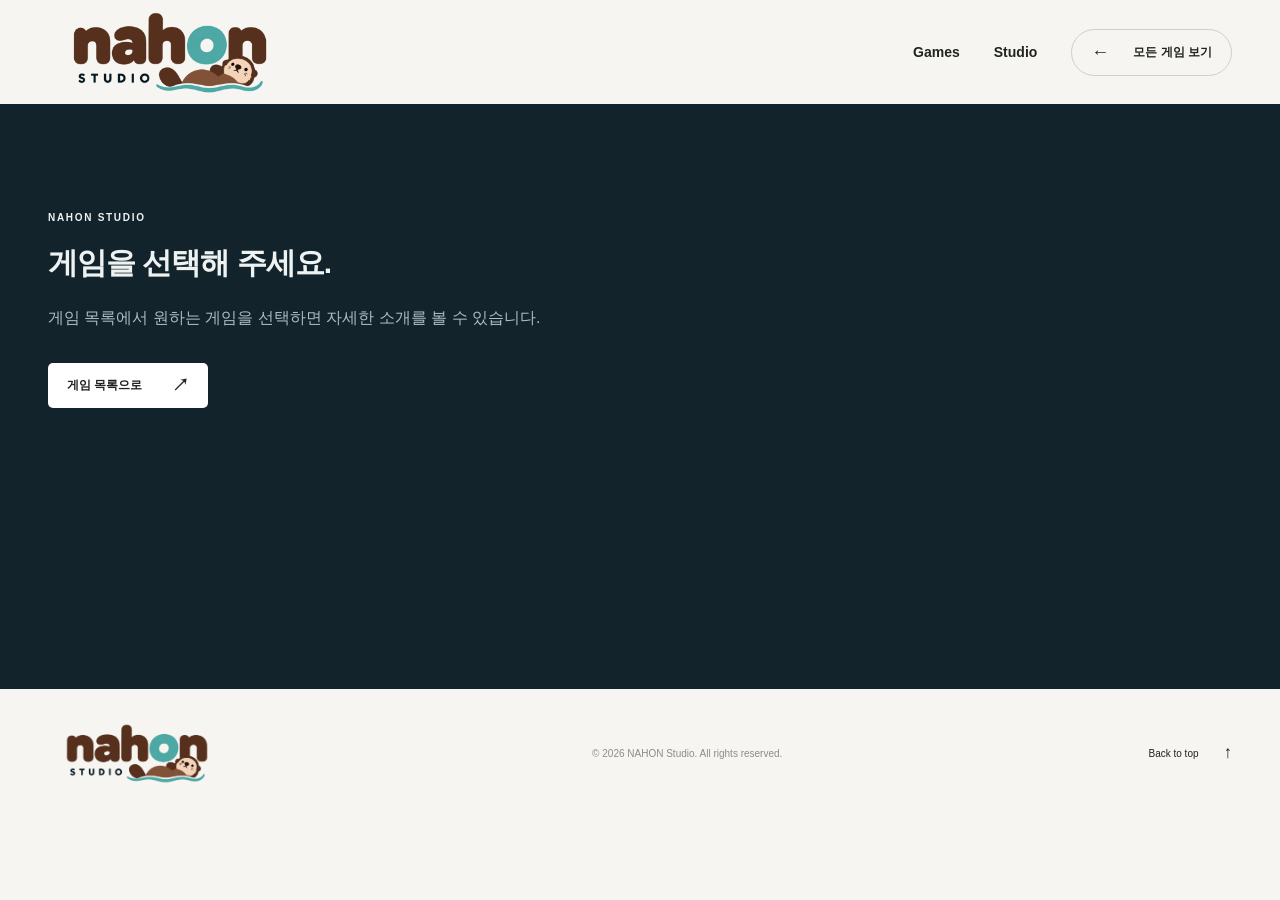
==== commit 12445492: "Compact mobile banners and use light footer logos" ====
--- a/game.html
+++ b/game.html
@@ -12,7 +12,7 @@
   <link rel="icon" type="image/png" sizes="32x32" href="./assets/favicon-32.png">
   <link rel="icon" href="./assets/favicon.ico" sizes="any">
   <link rel="apple-touch-icon" sizes="180x180" href="./assets/apple-touch-icon.png">
-  <link rel="stylesheet" href="./styles.css?v=a5dda69d">
+  <link rel="stylesheet" href="./styles.css?v=4fc8f350">
   <link rel="stylesheet" href="./game.css">
   <script src="./shared.js?v=4b5f6a02" defer></script>
   <script src="./game.js?v=55f549dc" defer></script>
@@ -35,8 +35,8 @@
   <footer class="site-footer wrap">
     <a class="footer-brand" href="./index.html" aria-label="NAHON Studio 홈">
       <picture>
-        <source srcset="./assets/nahon-a1-dark-still.png" media="(prefers-reduced-motion: reduce)">
-        <img class="brand-logo" src="./assets/nahon-a1-dark-loop.gif" alt="NAHON STUDIO" width="800" height="450" loading="lazy" decoding="async">
+        <source srcset="./assets/nahon-a1-light-still.png" media="(prefers-reduced-motion: reduce)">
+        <img class="brand-logo" src="./assets/nahon-a1-light-loop.gif" alt="NAHON STUDIO" width="800" height="450" loading="lazy" decoding="async">
       </picture>
     </a>
     <p>© <span id="year">2026</span> NAHON Studio. All rights reserved.</p>
--- a/styles.css
+++ b/styles.css
@@ -118,12 +118,9 @@
   overflow:hidden;
 }
 
-.brand .brand-logo {
+.brand .brand-logo,
+.footer-brand .brand-logo {
   mix-blend-mode:multiply;
-}
-
-.footer-brand {
-  background:#11171c;
 }
 
 .brand-logo {
@@ -1110,10 +1107,6 @@
 }
 
 @media(max-width:800px) {
-  /* The image contains a title and gameplay; the bottom buttons and swipe remain available. */
-  .showcase:has(#slide-magical-toy-match.active) .carousel-arrow {
-    display:none;
-  }
   .site-header {
     height:86px;
   }
@@ -1127,16 +1120,24 @@
     display:none;
   }
   .showcase {
-    margin-top:24px;
+    margin-top:16px;
+    background:#081922;
     --banner-image-height:calc((100vw - 64px) * .5625);
   }
   .slides {
+    display:grid;
     min-height:0;
-    height:calc(var(--banner-image-height) + 400px);
+    height:auto;
+  }
+  .slide {
+    position:relative;
+    inset:auto;
+    grid-area:1 / 1;
   }
   .slide-art,
   .slide--contain .slide-art {
-    left:0;
+    position:relative;
+    inset:auto;
     width:100%;
     height:var(--banner-image-height);
     object-fit:contain;
@@ -1144,188 +1145,45 @@
   }
   .slide-copy,
   .slide--contain .slide-copy {
-    position:absolute;
-    left:0;
-    right:0;
-    top:calc(var(--banner-image-height) + 20px);
+    position:relative;
+    inset:auto;
     width:auto;
     max-width:none;
-    padding:0 28px;
+    padding:14px 18px 16px;
   }
   .slide-title {
     font-size:clamp(22px,4vw,30px);
   }
   .slide:after,
   .slide--contain:after {
-    background:linear-gradient(0deg,#081922 400px,transparent calc(400px + 40px));
+    display:none;
   }
   .carousel-arrow {
     top:calc(var(--banner-image-height) / 2 - 24px);
   }
   .hero-controls {
+    position:relative;
+    inset:auto;
     gap:10px;
-    flex-direction:column;
-    align-items:stretch;
-    left:28px;
-    right:28px;
-    bottom:18px;
+    flex-direction:row;
+    align-items:center;
+    padding:0 18px 12px;
   }
   .slide-tabs {
-    order:2;
-    flex:none;
+    flex:1;
+    gap:6px;
+    padding:3px 2px;
   }
   .slide-actions {
-    align-self:flex-end;
-  }
-  .slide-tab {
-    padding:5px;
-  }
-  .slide-tab-title {
-    font-size:9px;
-  }
-  .slide-tagline {
-    font-size:13px;
-    margin:12px 0 16px;
-  }
-  .hero-demo {
-    display:inline-block;
-    margin-left:12px;
-  }
-  .platform-strip>span {
-    font-size:8px;
-    letter-spacing:1px;
-  }
-  .platform-strip>div {
-    gap:16px;
-  }
-  .platform-strip .platform-name {
-    font-size:10px;
-    gap:5px;
-  }
-  .platform-icon {
-    width:17px;
-    height:17px;
-  }
-  .section-heading {
-    align-items:flex-start;
-    flex-direction:column;
-    gap:20px;
-  }
-  .games-section {
-    padding:55px 0 60px;
-  }
-  .game-grid {
-    grid-template-columns:repeat(2,minmax(0,1fr));
-    gap:36px 22px;
-  }
-  .game-description {
-    min-height:45px;
-  }
-  .game-title {
-    overflow-wrap:anywhere;
-    font-size:23px;
-  }
-  .game-cover {
-    aspect-ratio:1.4;
-  }
-  .studio-inner {
-    padding-top:48px;
-    grid-template-columns:1fr 1fr;
-    gap:30px;
-  }
-  .studio-title-block h2 {
-    font-size:28px;
-    letter-spacing:-1.3px;
-  }
-  .studio-copy {
-    padding:33px 0 0;
-  }
-  .studio-copy p {
-    font-size:11px;
-  }
-  .studio-copy p:first-child {
-    font-size:13px;
-  }
-  .site-footer {
-    flex-wrap:wrap;
-  }
-  .site-footer p {
-    order:3;
-    width:100%;
-  }
-  .studio-wordmark {
-    padding-top:30px;
-  }
-}
-
-@media(max-width:540px) {
-  .wrap {
-    width:calc(100% - 40px);
-  }
-  .site-header {
-    height:78px;
-  }
-  .brand-logo {
-    --brand-width:min(192px,50vw);
-  }
-  .site-header nav {
-    gap:22px;
-    font-size:12px;
-  }
-  .eyebrow {
-    font-size:8px;
-    letter-spacing:1.4px;
-  }
-  .showcase {
-    margin-top:22px;
-    border-radius:8px;
-    --banner-image-height:calc((100vw - 40px) * .5625);
-  }
-  .slide-copy,
-  .slide--contain .slide-copy {
-    padding:0 26px;
-  }
-  .slide-tagline {
-    font-size:12px;
-    margin:14px 0 17px;
-    word-break:keep-all;
-    overflow-wrap:anywhere;
-  }
-  .hero-link {
-    font-size:11px;
-    padding:12px 15px;
-    gap:20px;
-    min-height:44px;
-  }
-  .hero-demo {
-    font-size:8px;
-    margin-left:10px;
-  }
-  .slide-art {
-    object-position:center;
-  }
-  .carousel-arrow {
-    top:calc(var(--banner-image-height) / 2 - 22px);
-    width:44px;
-    height:44px;
-    padding:9px;
-  }
-  .carousel-arrow-prev { left:12px; }
-  .carousel-arrow-next { right:12px; }
-  .hero-controls {
-    left:20px;
-    right:20px;
-    bottom:14px;
-    gap:10px;
-  }
-  .slide-tabs {
     gap:8px;
-    padding:3px 2px 7px;
+  }
+  .slide-actions [data-slide-step] {
+    display:none;
   }
   .slide-tab {
     position:relative;
-    flex:0 0 96px;
-    height:58px;
+    flex:0 0 76px;
+    height:46px;
     padding:2px;
     gap:0;
     background:#0a1821;
@@ -1349,12 +1207,139 @@
     font-size:9px;
     opacity:1;
   }
-  .slide-actions .round-button {
+  .slide-count {
+    font-size:9px;
+  }
+  .slide-tagline {
+    font-size:13px;
+    margin:8px 0 12px;
+  }
+  .hero-demo {
+    display:inline-block;
+    margin-left:12px;
+  }
+  .platform-strip>span {
+    font-size:8px;
+    letter-spacing:1px;
+  }
+  .platform-strip>div {
+    gap:16px;
+  }
+  .platform-strip .platform-name {
+    font-size:10px;
+    gap:5px;
+  }
+  .platform-icon {
+    width:17px;
+    height:17px;
+  }
+  .section-heading {
+    align-items:flex-start;
+    flex-direction:column;
+    gap:20px;
+  }
+  .games-section {
+    padding:55px 0 60px;
+  }
+  .game-grid {
+    grid-template-columns:repeat(2,minmax(0,1fr));
+    gap:36px 22px;
+  }
+  .game-description {
+    min-height:45px;
+  }
+  .game-title {
+    overflow-wrap:anywhere;
+    font-size:23px;
+  }
+  .game-cover {
+    aspect-ratio:1.4;
+  }
+  .studio-inner {
+    padding-top:48px;
+    grid-template-columns:1fr 1fr;
+    gap:30px;
+  }
+  .studio-title-block h2 {
+    font-size:28px;
+    letter-spacing:-1.3px;
+  }
+  .studio-copy {
+    padding:33px 0 0;
+  }
+  .studio-copy p {
+    font-size:11px;
+  }
+  .studio-copy p:first-child {
+    font-size:13px;
+  }
+  .site-footer {
+    flex-wrap:wrap;
+  }
+  .site-footer p {
+    order:3;
+    width:100%;
+  }
+  .studio-wordmark {
+    padding-top:30px;
+  }
+}
+
+@media(max-width:540px) {
+  .wrap {
+    width:calc(100% - 40px);
+  }
+  .site-header {
+    height:78px;
+  }
+  .brand-logo {
+    --brand-width:min(192px,50vw);
+  }
+  .site-header nav {
+    gap:22px;
+    font-size:12px;
+  }
+  .eyebrow {
+    font-size:8px;
+    letter-spacing:1.4px;
+  }
+  .showcase {
+    margin-top:12px;
+    border-radius:8px;
+    --banner-image-height:calc((100vw - 40px) * .5625);
+  }
+  .slide-copy,
+  .slide--contain .slide-copy {
+    padding:12px 16px 14px;
+  }
+  .slide-tagline {
+    font-size:12px;
+    word-break:keep-all;
+    overflow-wrap:anywhere;
+  }
+  .hero-link {
+    font-size:11px;
+    padding:12px 15px;
+    gap:20px;
+    min-height:44px;
+  }
+  .hero-demo {
+    font-size:8px;
+    margin-left:10px;
+  }
+  .slide-art {
+    object-position:center;
+  }
+  .carousel-arrow {
+    top:calc(var(--banner-image-height) / 2 - 22px);
     width:44px;
     height:44px;
-  }
-  .slide-count {
-    font-size:9px;
+    padding:9px;
+  }
+  .carousel-arrow-prev { left:12px; }
+  .carousel-arrow-next { right:12px; }
+  .hero-controls {
+    padding-inline:16px;
   }
   .platform-strip {
     padding:19px 0;
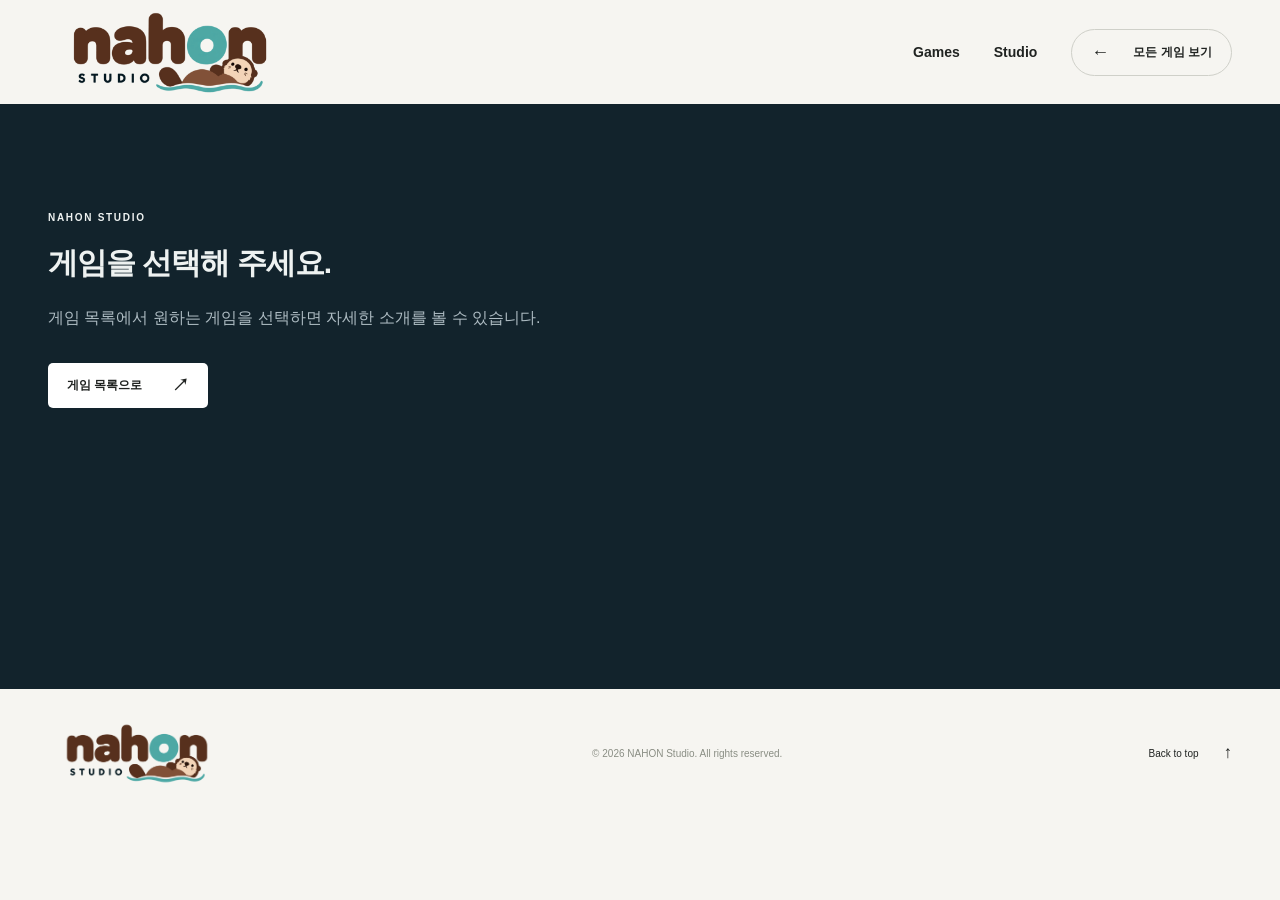
==== commit 87c629e8: "Display official Korean age ratings on banners and game details" ====
--- a/game.html
+++ b/game.html
@@ -12,10 +12,10 @@
   <link rel="icon" type="image/png" sizes="32x32" href="./assets/favicon-32.png">
   <link rel="icon" href="./assets/favicon.ico" sizes="any">
   <link rel="apple-touch-icon" sizes="180x180" href="./assets/apple-touch-icon.png">
-  <link rel="stylesheet" href="./styles.css?v=4fc8f350">
-  <link rel="stylesheet" href="./game.css">
-  <script src="./shared.js?v=4b5f6a02" defer></script>
-  <script src="./game.js?v=55f549dc" defer></script>
+  <link rel="stylesheet" href="./styles.css?v=f7391bbe">
+  <link rel="stylesheet" href="./game.css?v=6276845d">
+  <script src="./shared.js?v=3b0e5bc1" defer></script>
+  <script src="./game.js?v=796a59ce" defer></script>
 </head>
 <body class="detail-page">
   <a class="skip-link" href="#game-content">게임 상세 소개로 건너뛰기</a>
--- a/styles.css
+++ b/styles.css
@@ -270,6 +270,13 @@
   inset:0;
   background:linear-gradient(90deg,rgba(6,17,22,.75),rgba(6,17,22,.12) 67%),linear-gradient(0deg,rgba(6,17,22,.85),transparent 38%);
   pointer-events:none;
+}
+
+.age-rating-logo { display: block; width: 56px; height: auto; flex: none; }
+.slide-rating { position: absolute; top: 20px; right: 20px; z-index: 3; pointer-events: none; }
+@media (max-width: 800px) {
+  .slide-rating { top: 12px; right: 12px; }
+  .slide-rating .age-rating-logo { width: 44px; }
 }
 
 .slide-copy {
--- a/game.css
+++ b/game.css
@@ -42,6 +42,16 @@
 .youtube-link:hover { color: #fff; }
 .media-help { font-size: 10px; color: #8ba0aa; margin: 10px 0 0; line-height: 1.7; }
 .product-summary { min-width: 0; }
+.game-rating { margin-top: 24px; padding: 18px; border: 1px solid #304751; border-radius: 12px; background: #142d37; }
+.game-rating h2 { margin: 0 0 16px; color: #cedce1; font-size: 12px; font-weight: 500; }
+.rating-summary { display: flex; align-items: center; gap: 14px; }
+.rating-summary strong { color: #fff; font-size: 17px; }
+.rating-summary p { margin: 6px 0 0; color: #bed0d7; font-size: 11px; line-height: 1.6; word-break: keep-all; overflow-wrap: anywhere; }
+.rating-table { width: 100%; margin-top: 16px; border-collapse: collapse; font-size: 11px; line-height: 1.7; text-align: left; }
+.rating-table tr { border-top: 1px solid #304751; }
+.rating-table th, .rating-table td { padding: 8px 0; vertical-align: top; }
+.rating-table th { width: 92px; padding-right: 12px; color: #8ca6b2; font-weight: 400; }
+.rating-table td { color: #cedce1; overflow-wrap: anywhere; }
 .summary-cover { width: 100%; aspect-ratio: 2.14; object-fit: cover; border-radius: 4px; }
 .summary-tagline { font-size: 18px; font-weight: 600; line-height: 1.55; letter-spacing: -.6px; margin: 20px 0 10px; word-break: keep-all; overflow-wrap: anywhere; }
 .summary-description { font-size: 12px; line-height: 1.9; color: #abbec6; margin: 0 0 23px; }
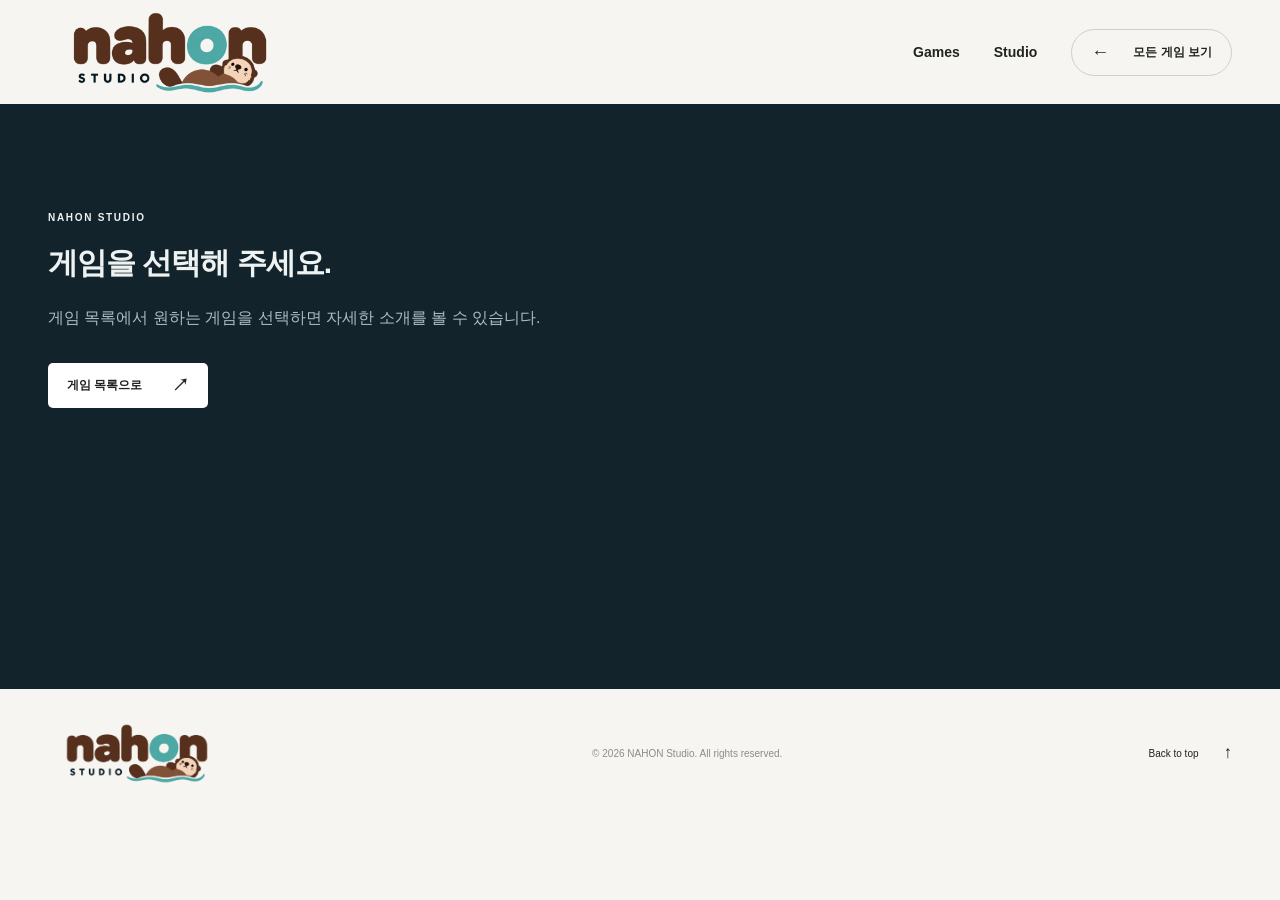
==== commit c4d817a5: "Fill game banners and configure caption placement per game" ====
--- a/game.html
+++ b/game.html
@@ -12,9 +12,9 @@
   <link rel="icon" type="image/png" sizes="32x32" href="./assets/favicon-32.png">
   <link rel="icon" href="./assets/favicon.ico" sizes="any">
   <link rel="apple-touch-icon" sizes="180x180" href="./assets/apple-touch-icon.png">
-  <link rel="stylesheet" href="./styles.css?v=f7391bbe">
+  <link rel="stylesheet" href="./styles.css?v=fe8b3f80">
   <link rel="stylesheet" href="./game.css?v=6276845d">
-  <script src="./shared.js?v=3b0e5bc1" defer></script>
+  <script src="./shared.js?v=e2d62107" defer></script>
   <script src="./game.js?v=796a59ce" defer></script>
 </head>
 <body class="detail-page">
--- a/styles.css
+++ b/styles.css
@@ -188,7 +188,7 @@
 .slide-subtitle {
   display:inline-block;
   max-width:100%;
-  font-size:.54em;
+  font-size:max(12px,.62em);
   font-weight:500;
   line-height:1.45;
   letter-spacing:-.02em;
@@ -247,30 +247,15 @@
   transform:scale(1);
 }
 
-.slide--contain .slide-art {
-  left:auto;
-  right:0;
-  width:66%;
-  object-fit:contain;
-  transform:none;
-}
-
-.slide--contain .slide-copy {
-  width:38%;
-  padding-right:24px;
-}
-
-.slide--contain:after {
-  background:linear-gradient(90deg,#081922 6%,#081922ed 22%,transparent 44%),linear-gradient(0deg,#081922e6,transparent 24%);
-}
-
 .slide:after {
   content:"";
   position:absolute;
-  inset:0;
-  background:linear-gradient(90deg,rgba(6,17,22,.75),rgba(6,17,22,.12) 67%),linear-gradient(0deg,rgba(6,17,22,.85),transparent 38%);
+  inset:0 auto 0 0;
+  width:52%;
+  background:linear-gradient(90deg,#061116f5 0%,#061116db 65%,#06111673 82%,transparent 100%);
   pointer-events:none;
 }
+.slide--top-right:after, .slide--center-right:after, .slide--bottom-right:after { left:auto; right:0; transform:scaleX(-1); }
 
 .age-rating-logo { display: block; width: 56px; height: auto; flex: none; }
 .slide-rating { position: absolute; top: 20px; right: 20px; z-index: 3; pointer-events: none; }
@@ -280,28 +265,43 @@
 }
 
 .slide-copy {
-  position:relative;
+  position:absolute;
   z-index:1;
-  padding:48px 96px 140px;
-  max-width:820px;
-}
+  top:88px;
+  bottom:120px;
+  left:clamp(76px,6.5vw,104px);
+  width:34%;
+  max-width:400px;
+  display:flex;
+  flex-direction:column;
+  align-items:flex-start;
+  justify-content:flex-end;
+  text-shadow:0 2px 10px #0009;
+}
+.slide--top-left .slide-copy, .slide--top-right .slide-copy { justify-content:flex-start; }
+.slide--center-left .slide-copy, .slide--center-right .slide-copy { justify-content:center; }
+.slide--top-right .slide-copy, .slide--center-right .slide-copy, .slide--bottom-right .slide-copy { left:auto; right:clamp(76px,6.5vw,104px); align-items:flex-end; text-align:right; }
+.slide-copy .hero-link { flex-shrink:0; text-shadow:none; }
 
 .slide-title {
   margin:0;
-  font-size:clamp(26px,2.5vw,38px);
+  font-size:clamp(22px,2vw,28px);
   font-weight:800;
-  letter-spacing:-1px;
-  line-height:1.2;
+  letter-spacing:-.5px;
+  line-height:1.3;
+  word-break:keep-all;
   overflow-wrap:anywhere;
 }
 
 .slide-tagline {
-  font-size:15px;
+  font-size:13px;
   font-weight:400;
-  margin:21px 0 22px;
+  margin:12px 0 18px;
   letter-spacing:-.4px;
   line-height:1.6;
   color:#eee;
+  word-break:keep-all;
+  overflow-wrap:anywhere;
 }
 
 .hero-link {
@@ -1055,9 +1055,6 @@
   .slides {
     height:650px;
   }
-  .slide-copy {
-    padding-top:60px;
-  }
 }
 
 @media(max-width:1100px) {
@@ -1066,9 +1063,6 @@
   }
   .slides {
     min-height:510px;
-  }
-  .slide-copy {
-    padding:36px 84px 130px;
   }
   .hero-controls {
     left:84px;
@@ -1129,52 +1123,30 @@
   .showcase {
     margin-top:16px;
     background:#081922;
-    --banner-image-height:calc((100vw - 64px) * .5625);
   }
   .slides {
-    display:grid;
     min-height:0;
-    height:auto;
-  }
-  .slide {
-    position:relative;
-    inset:auto;
-    grid-area:1 / 1;
-  }
-  .slide-art,
-  .slide--contain .slide-art {
-    position:relative;
-    inset:auto;
-    width:100%;
-    height:var(--banner-image-height);
-    object-fit:contain;
-    transform:none;
-  }
-  .slide-copy,
-  .slide--contain .slide-copy {
-    position:relative;
-    inset:auto;
-    width:auto;
-    max-width:none;
-    padding:14px 18px 16px;
-  }
-  .slide-title {
-    font-size:clamp(22px,4vw,30px);
-  }
-  .slide:after,
-  .slide--contain:after {
-    display:none;
-  }
-  .carousel-arrow {
-    top:calc(var(--banner-image-height) / 2 - 24px);
-  }
+    height:clamp(300px,64vw,440px);
+  }
+  .slide-art { transform:none; }
+  .slide-copy {
+    top:68px;
+    bottom:62px;
+    left:24px;
+    width:58%;
+    max-width:360px;
+  }
+  .slide--top-right .slide-copy, .slide--center-right .slide-copy, .slide--bottom-right .slide-copy { right:24px; }
+  .slide-title { font-size:clamp(17px,2.8vw,22px); }
+  .slide:after { width:72%; }
+  .carousel-arrow { top:auto; bottom:76px; }
   .hero-controls {
     position:relative;
     inset:auto;
     gap:10px;
     flex-direction:row;
     align-items:center;
-    padding:0 18px 12px;
+    padding:10px 18px 12px;
   }
   .slide-tabs {
     flex:1;
@@ -1218,7 +1190,7 @@
     font-size:9px;
   }
   .slide-tagline {
-    font-size:13px;
+    font-size:12px;
     margin:8px 0 12px;
   }
   .hero-demo {
@@ -1313,14 +1285,11 @@
   .showcase {
     margin-top:12px;
     border-radius:8px;
-    --banner-image-height:calc((100vw - 40px) * .5625);
-  }
-  .slide-copy,
-  .slide--contain .slide-copy {
-    padding:12px 16px 14px;
-  }
+  }
+  .slide-copy { left:18px; }
+  .slide--top-right .slide-copy, .slide--center-right .slide-copy, .slide--bottom-right .slide-copy { right:18px; }
   .slide-tagline {
-    font-size:12px;
+    font-size:11px;
     word-break:keep-all;
     overflow-wrap:anywhere;
   }
@@ -1334,11 +1303,9 @@
     font-size:8px;
     margin-left:10px;
   }
-  .slide-art {
-    object-position:center;
-  }
   .carousel-arrow {
-    top:calc(var(--banner-image-height) / 2 - 22px);
+    top:auto;
+    bottom:76px;
     width:44px;
     height:44px;
     padding:9px;
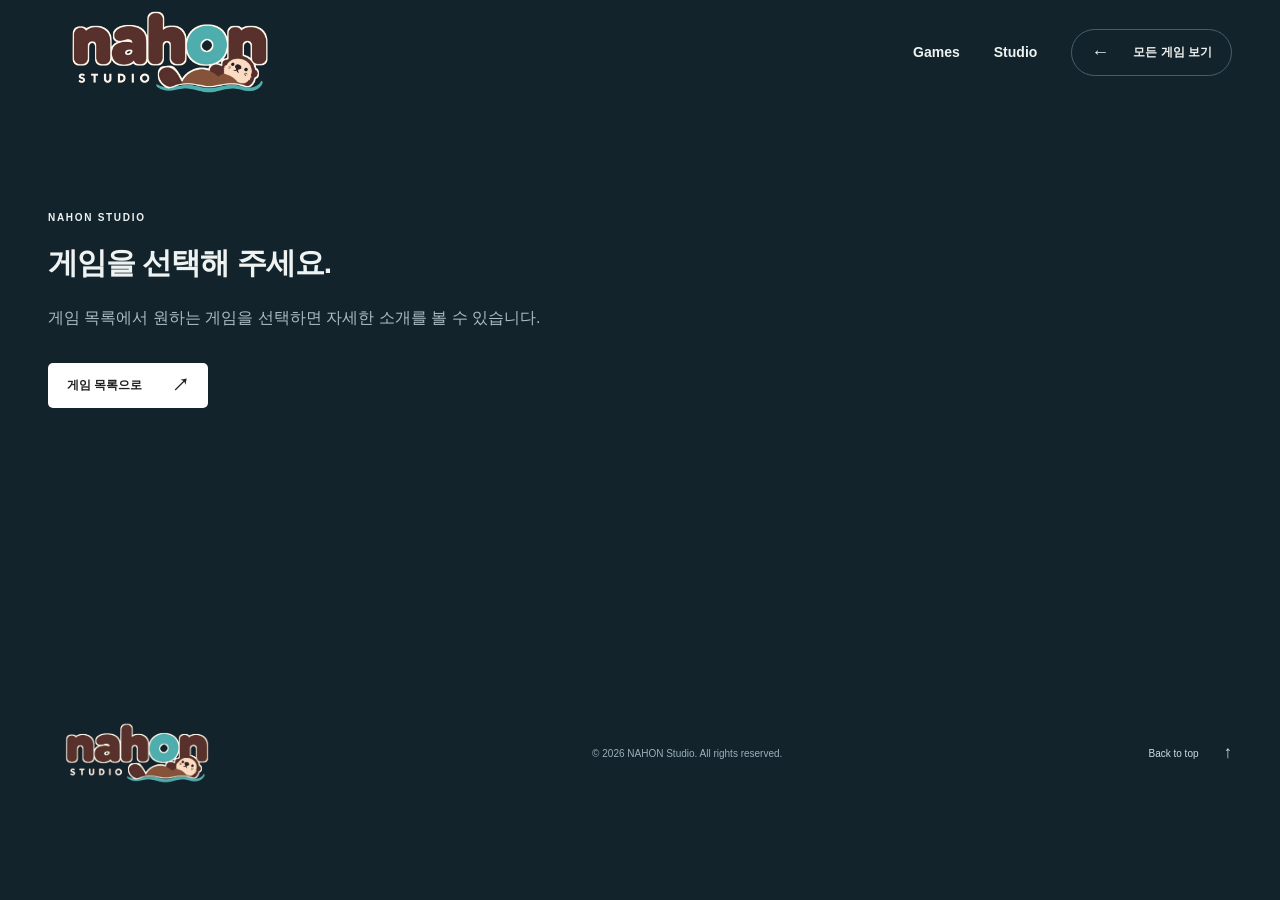
==== commit a30aab3b: "Match game detail chrome and animated logos to the dark theme" ====
--- a/game.html
+++ b/game.html
@@ -13,7 +13,7 @@
   <link rel="icon" href="./assets/favicon.ico" sizes="any">
   <link rel="apple-touch-icon" sizes="180x180" href="./assets/apple-touch-icon.png">
   <link rel="stylesheet" href="./styles.css?v=fe8b3f80">
-  <link rel="stylesheet" href="./game.css?v=6276845d">
+  <link rel="stylesheet" href="./game.css?v=9fd1439c">
   <script src="./shared.js?v=e2d62107" defer></script>
   <script src="./game.js?v=796a59ce" defer></script>
 </head>
@@ -22,8 +22,8 @@
   <header class="site-header wrap">
     <a class="brand" href="./index.html" aria-label="NAHON Studio 홈">
       <picture>
-        <source srcset="./assets/nahon-a1-light-still.png" media="(prefers-reduced-motion: reduce)">
-        <img class="brand-logo" src="./assets/nahon-a1-light-loop.gif" alt="NAHON STUDIO" width="800" height="450" fetchpriority="high">
+        <source srcset="./assets/nahon-a1-dark-still.png" media="(prefers-reduced-motion: reduce)">
+        <img class="brand-logo" src="./assets/nahon-a1-dark-loop.gif" alt="NAHON STUDIO" width="800" height="450" fetchpriority="high">
       </picture>
     </a>
     <nav aria-label="메인 메뉴"><a class="nav-link" href="./index.html#games">Games</a><a class="nav-link" href="./index.html#studio">Studio</a><a class="nav-explore" href="./index.html#games"><span aria-hidden="true">←</span> 모든 게임 보기</a></nav>
@@ -35,8 +35,8 @@
   <footer class="site-footer wrap">
     <a class="footer-brand" href="./index.html" aria-label="NAHON Studio 홈">
       <picture>
-        <source srcset="./assets/nahon-a1-light-still.png" media="(prefers-reduced-motion: reduce)">
-        <img class="brand-logo" src="./assets/nahon-a1-light-loop.gif" alt="NAHON STUDIO" width="800" height="450" loading="lazy" decoding="async">
+        <source srcset="./assets/nahon-a1-dark-still.png" media="(prefers-reduced-motion: reduce)">
+        <img class="brand-logo" src="./assets/nahon-a1-dark-loop.gif" alt="NAHON STUDIO" width="800" height="450" loading="lazy" decoding="async">
       </picture>
     </a>
     <p>© <span id="year">2026</span> NAHON Studio. All rights reserved.</p>
--- a/game.css
+++ b/game.css
@@ -1,6 +1,13 @@
-.detail-page { background: #f6f5f1; }
+.detail-page { background: #12232c; color: #eef2f1; color-scheme: dark; }
 .detail-main { background: #12232c; color: #eef2f1; min-height: 65vh; padding: 28px 0 72px; }
+.detail-page .site-header, .detail-page .site-footer { background: #12232c; }
 .detail-page .site-header { border-bottom: 0; }
+.detail-page .brand .brand-logo, .detail-page .footer-brand .brand-logo { mix-blend-mode: lighten; }
+.detail-page .nav-explore { border-color: #45606a; }
+.detail-page .nav-explore:hover { border-color: #bed0d7; background: #24414f; color: #fff; }
+.detail-page .site-footer p { color: #9bb0b9; }
+.detail-page .back-top { color: #cedce1; }
+.detail-page .back-top:hover { color: #fff; }
 .detail-loading, .detail-error { padding-block: 80px; min-height: 400px; }
 .detail-error h1 { font-size: 30px; letter-spacing: -1px; }
 .detail-error p { color: #adbbc2; line-height: 1.8; margin-bottom: 30px; }
